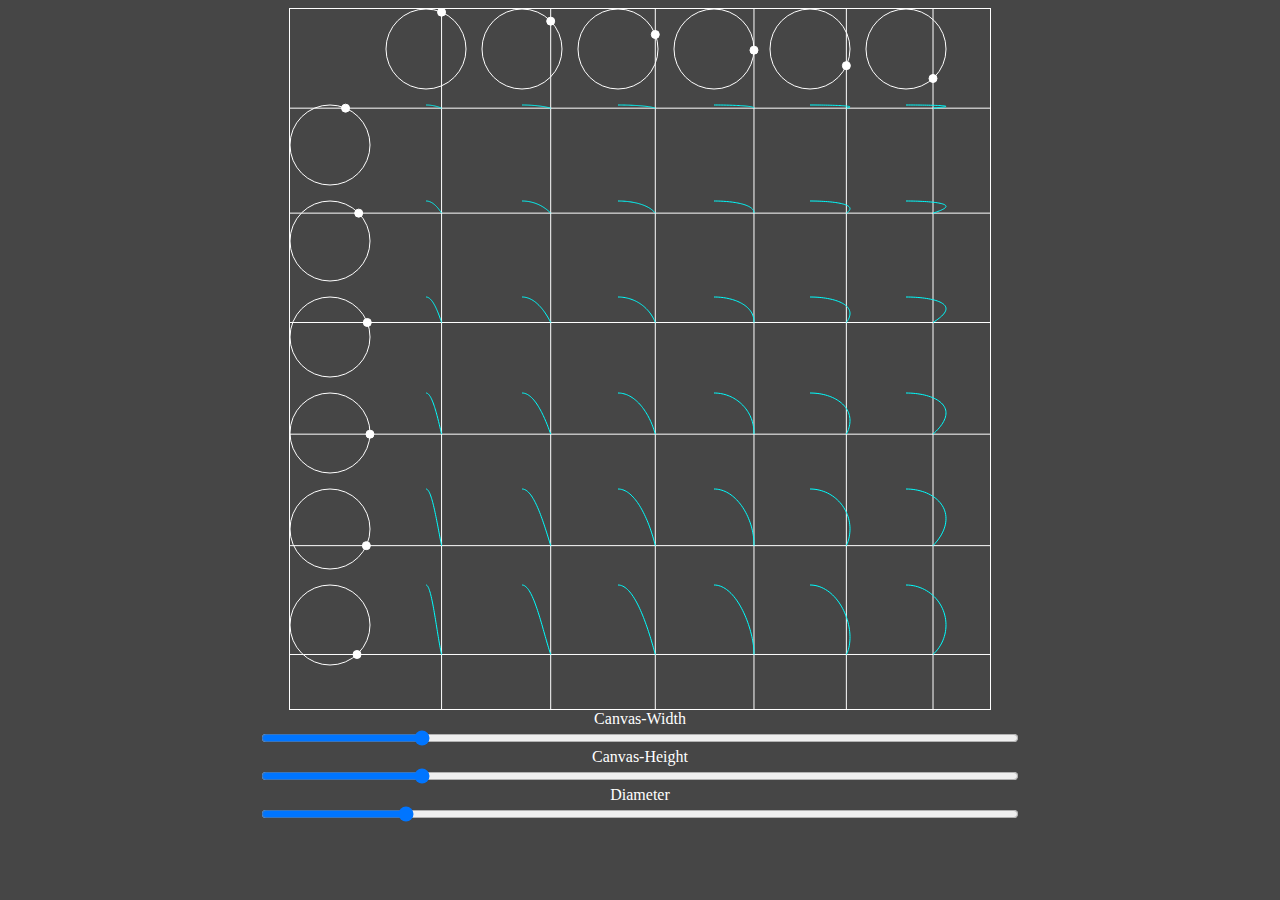
==== index.html @ 87b6c646 "first commit" ====
<!DOCTYPE html>
<html lang="en">
<head>
    <meta charset="UTF-8">
    <meta name="viewport" content="width=device-width, initial-scale=1.0">
    <title>Lissajous</title>
    <link href="style.css" rel="stylesheet">
    
</head>
<body>
    <canvas id="canvas" width="700" height="700"></canvas>
    <label for="widthSlider">Canvas-Width</label><input type="range" min="100" max="3000" value="700" id="widthSlider">
    <label for="heightSlider">Canvas-Height</label><input type="range" min="100" max="3000" value="700" id="heightSlider">
    <label for="diameterSlider">Diameter</label><input type="range" min="30" max="300" value="80" id="diameterSlider">
</body>
</html>
<script src="script.js"></script>
---- style.css ----
body {
    color:white;
    background-color: rgb(70, 70, 70);
    display: flex;
    align-content: center;
    justify-content: center;
    flex-direction: column;
    align-items: center;
}

#canvas {
    border: 1px solid white;
    max-width: 100%;
    max-height: 100%;
    transition: all 1s;
}

input[type=range] {
    width: 60%;
}
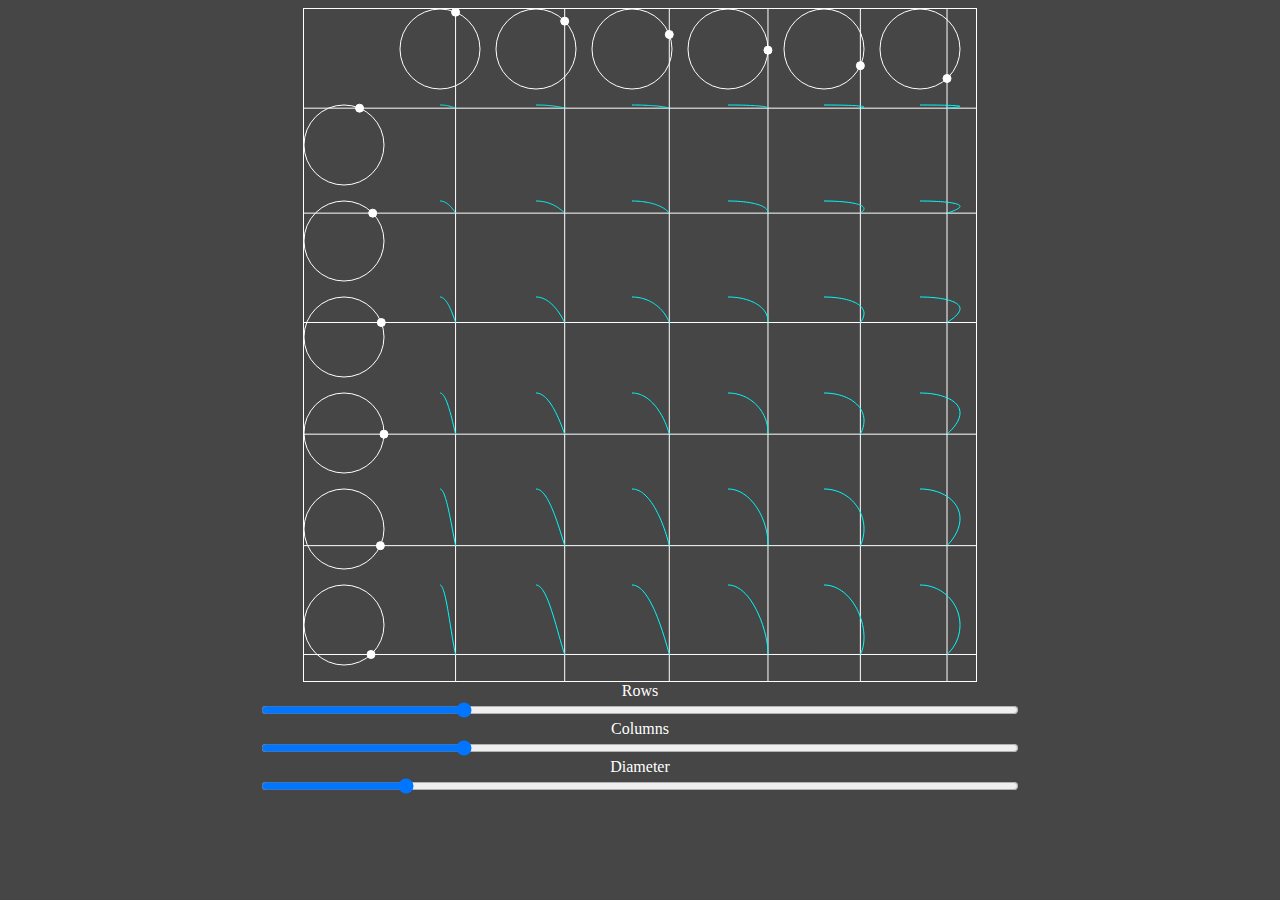
==== commit ced56397: "changed sliders to rows and cols" ====
--- a/index.html
+++ b/index.html
@@ -9,9 +9,10 @@
 </head>
 <body>
     <canvas id="canvas" width="700" height="700"></canvas>
-    <label for="widthSlider">Canvas-Width</label><input type="range" min="100" max="3000" value="700" id="widthSlider">
-    <label for="heightSlider">Canvas-Height</label><input type="range" min="100" max="3000" value="700" id="heightSlider">
+    <label for="rowSlider">Rows</label><input type="range" min="1" max="20" value="6" id="rowSlider">
+    <label for="colSlider">Columns</label><input type="range" min="1" max="20" value="6" id="colSlider">
     <label for="diameterSlider">Diameter</label><input type="range" min="30" max="300" value="80" id="diameterSlider">
+    
+    <script src="script.js"></script>
 </body>
-</html>
-<script src="script.js"></script>+</html>